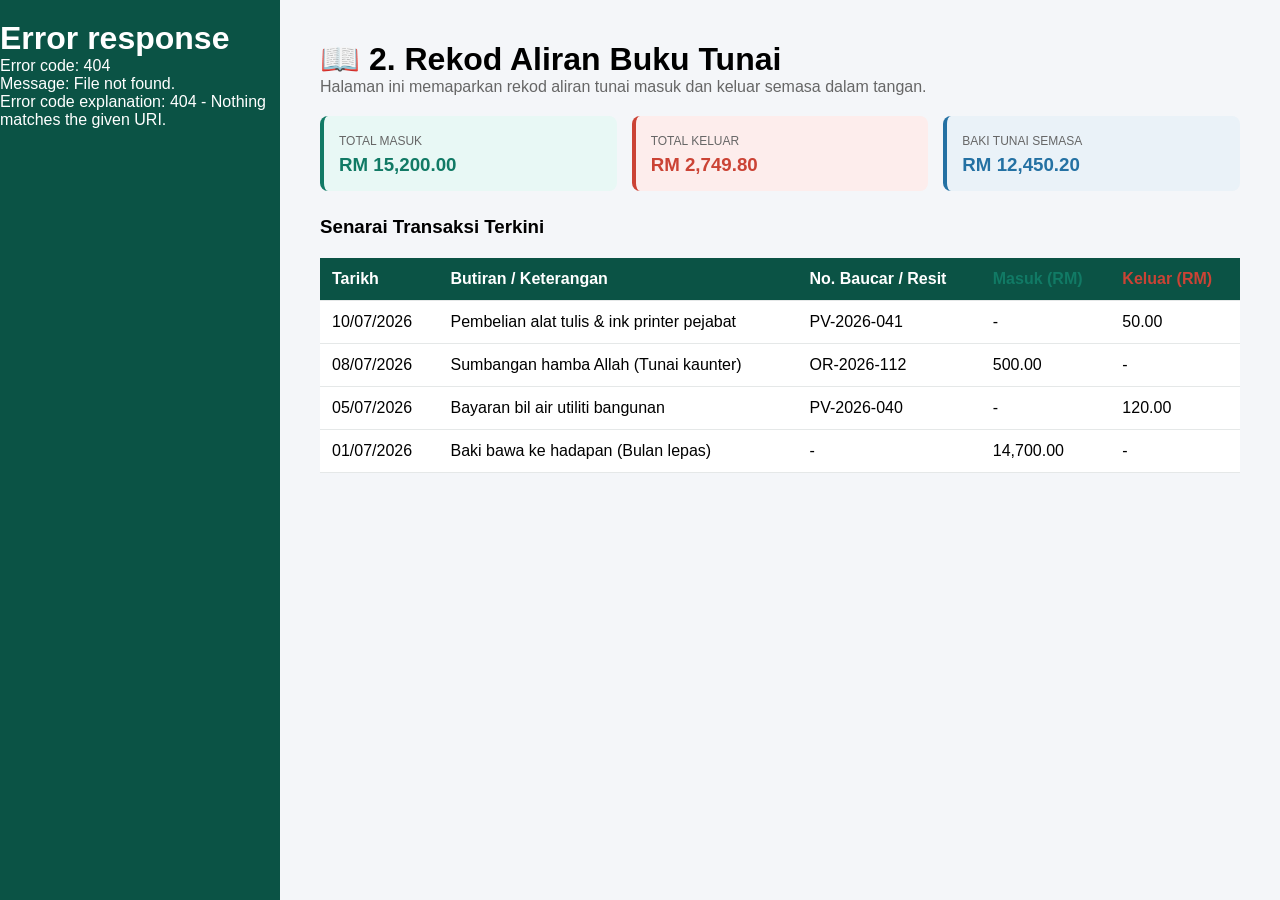
==== bukutunai.html @ 25e2b5ec "Create bukutunai.html" ====
<!DOCTYPE html>
<html lang="ms">
<head>
    <meta charset="UTF-8">
    <meta name="viewport" content="width=device-width, initial-scale=1.0">
    <title>VCMS - Buku Tunai</title>
    <link rel="stylesheet" href="style.css">
</head>
<body>

    <!-- Memanggil komponen sidebar automatik -->
    <div id="sidebar-placeholder" class="sidebar-container"></div>

    <!-- Kandungan Utama Buku Tunai -->
    <div class="main-content">
        <h1>📖 2. Rekod Aliran Buku Tunai</h1>
        <p style="color: #666; margin-bottom: 20px;">Halaman ini memaparkan rekod aliran tunai masuk dan keluar semasa dalam tangan.</p>

        <!-- Ringkasan Kecil Buku Tunai -->
        <div style="display: flex; gap: 15px; margin-bottom: 25px;">
            <div style="background: #e8f8f5; padding: 15px; border-radius: 8px; flex: 1; border-left: 4px solid #117a65;">
                <span style="font-size: 12px; color: #666; text-transform: uppercase;">Total Masuk</span>
                <h3 style="color: #117a65; margin-top: 5px;">RM 15,200.00</h3>
            </div>
            <div style="background: #fdedec; padding: 15px; border-radius: 8px; flex: 1; border-left: 4px solid #cb4335;">
                <span style="font-size: 12px; color: #666; text-transform: uppercase;">Total Keluar</span>
                <h3 style="color: #cb4335; margin-top: 5px;">RM 2,749.80</h3>
            </div>
            <div style="background: #eaf2f8; padding: 15px; border-radius: 8px; flex: 1; border-left: 4px solid #2471a3;">
                <span style="font-size: 12px; color: #666; text-transform: uppercase;">Baki Tunai Semasa</span>
                <h3 style="color: #2471a3; margin-top: 5px;">RM 12,450.20</h3>
            </div>
        </div>

        <!-- Jadual Transaksi -->
        <h3>Senarai Transaksi Terkini</h3>
        <table>
            <thead>
                <tr>
                    <th>Tarikh</th>
                    <th>Butiran / Keterangan</th>
                    <th>No. Baucar / Resit</th>
                    <th style="color: #117a65;">Masuk (RM)</th>
                    <th style="color: #cb4335;">Keluar (RM)</th>
                </tr>
            </thead>
            <tbody>
                <tr>
                    <td>10/07/2026</td>
                    <td>Pembelian alat tulis & ink printer pejabat</td>
                    <td>PV-2026-041</td>
                    <td>-</td>
                    <td>50.00</td>
                </tr>
                <tr>
                    <td>08/07/2026</td>
                    <td>Sumbangan hamba Allah (Tunai kaunter)</td>
                    <td>OR-2026-112</td>
                    <td>500.00</td>
                    <td>-</td>
                </tr>
                <tr>
                    <td>05/07/2026</td>
                    <td>Bayaran bil air utiliti bangunan</td>
                    <td>PV-2026-040</td>
                    <td>-</td>
                    <td>120.00</td>
                </tr>
                <tr>
                    <td>01/07/2026</td>
                    <td>Baki bawa ke hadapan (Bulan lepas)</td>
                    <td>-</td>
                    <td>14,700.00</td>
                    <td>-</td>
                </tr>
            </tbody>
        </table>
    </div>

    <!-- Skrip Panggil Sidebar -->
    <script>
        fetch('sidebar.html')
            .then(response => response.text())
            .then(data => {
                document.getElementById('sidebar-placeholder').innerHTML = data;
            });
    </script>
</body>
</html>
---- style.css ----
/* Simpan fail ini dengan nama style.css */
* { box-sizing: border-box; margin: 0; padding: 0; font-family: 'Segoe UI', sans-serif; }
body { display: flex; background-color: #f4f6f9; min-height: 100vh; }

/* Gaya Sidebar */
.sidebar-container { width: 280px; background-color: #0b5345; color: white; min-height: 100vh; padding: 20px 0; }
.sidebar-brand { padding: 0 20px 20px 20px; border-bottom: 1px solid #117a65; text-align: center; }
.sidebar-menu { list-style: none; margin-top: 20px; }
.sidebar-menu li a { display: block; padding: 15px 20px; color: #ecf0f1; text-decoration: none; transition: 0.2s; }
.sidebar-menu li a:hover { background-color: #117a65; padding-left: 30px; }

/* Gaya Kandungan Utama */
.main-content { flex: 1; padding: 40px; }
.dashboard-grid { display: grid; grid-template-columns: repeat(auto-fit, minmax(250px, 1fr)); gap: 20px; margin-top: 20px; }
.card { background: white; padding: 25px; border-radius: 10px; border-left: 5px solid #0b5345; box-shadow: 0 4px 6px rgba(0,0,0,0.05); text-decoration: none; color: inherit; display: block; transition: 0.2s; }
.card:hover { transform: translateY(-3px); box-shadow: 0 6px 12px rgba(0,0,0,0.1); }
.card h3 { font-size: 14px; color: #666; text-transform: uppercase; }
.card .value { font-size: 24px; font-weight: bold; color: #0b5345; margin-top: 10px; }
table { width: 100%; border-collapse: collapse; margin-top: 20px; background: white; }
table th, table td { padding: 12px; text-align: left; border-bottom: 1px solid #e5e8e8; }
table th { background-color: #0b5345; color: white; }
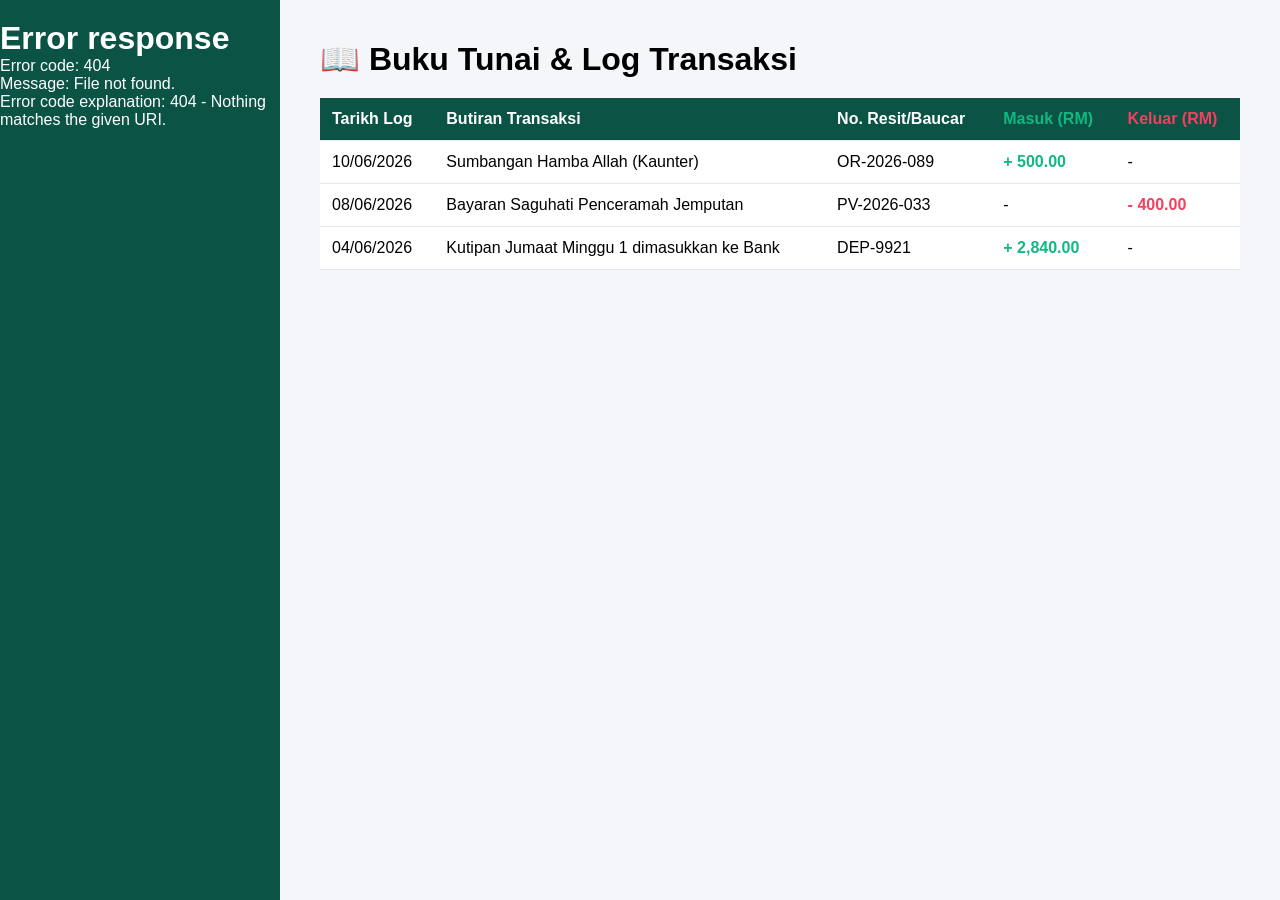
==== commit f585e254: "Update bukutunai.html" ====
--- a/bukutunai.html
+++ b/bukutunai.html
@@ -3,86 +3,61 @@
 <head>
     <meta charset="UTF-8">
     <meta name="viewport" content="width=device-width, initial-scale=1.0">
-    <title>VCMS - Buku Tunai</title>
+    <title>Cashflow E-Surau - Buku Tunai</title>
     <link rel="stylesheet" href="style.css">
 </head>
 <body>
 
-    <!-- Memanggil komponen sidebar automatik -->
     <div id="sidebar-placeholder" class="sidebar-container"></div>
 
-    <!-- Kandungan Utama Buku Tunai -->
     <div class="main-content">
-        <h1>📖 2. Rekod Aliran Buku Tunai</h1>
-        <p style="color: #666; margin-bottom: 20px;">Halaman ini memaparkan rekod aliran tunai masuk dan keluar semasa dalam tangan.</p>
-
-        <!-- Ringkasan Kecil Buku Tunai -->
-        <div style="display: flex; gap: 15px; margin-bottom: 25px;">
-            <div style="background: #e8f8f5; padding: 15px; border-radius: 8px; flex: 1; border-left: 4px solid #117a65;">
-                <span style="font-size: 12px; color: #666; text-transform: uppercase;">Total Masuk</span>
-                <h3 style="color: #117a65; margin-top: 5px;">RM 15,200.00</h3>
-            </div>
-            <div style="background: #fdedec; padding: 15px; border-radius: 8px; flex: 1; border-left: 4px solid #cb4335;">
-                <span style="font-size: 12px; color: #666; text-transform: uppercase;">Total Keluar</span>
-                <h3 style="color: #cb4335; margin-top: 5px;">RM 2,749.80</h3>
-            </div>
-            <div style="background: #eaf2f8; padding: 15px; border-radius: 8px; flex: 1; border-left: 4px solid #2471a3;">
-                <span style="font-size: 12px; color: #666; text-transform: uppercase;">Baki Tunai Semasa</span>
-                <h3 style="color: #2471a3; margin-top: 5px;">RM 12,450.20</h3>
-            </div>
+        <div class="content-header">
+            <h1>📖 Buku Tunai & Log Transaksi</h1>
         </div>
 
-        <!-- Jadual Transaksi -->
-        <h3>Senarai Transaksi Terkini</h3>
         <table>
             <thead>
                 <tr>
-                    <th>Tarikh</th>
-                    <th>Butiran / Keterangan</th>
-                    <th>No. Baucar / Resit</th>
-                    <th style="color: #117a65;">Masuk (RM)</th>
-                    <th style="color: #cb4335;">Keluar (RM)</th>
+                    <th>Tarikh Log</th>
+                    <th>Butiran Transaksi</th>
+                    <th>No. Resit/Baucar</th>
+                    <th style="color: #10b981;">Masuk (RM)</th>
+                    <th style="color: #f43f5e;">Keluar (RM)</th>
                 </tr>
             </thead>
             <tbody>
                 <tr>
-                    <td>10/07/2026</td>
-                    <td>Pembelian alat tulis & ink printer pejabat</td>
-                    <td>PV-2026-041</td>
-                    <td>-</td>
-                    <td>50.00</td>
-                </tr>
-                <tr>
-                    <td>08/07/2026</td>
-                    <td>Sumbangan hamba Allah (Tunai kaunter)</td>
-                    <td>OR-2026-112</td>
-                    <td>500.00</td>
+                    <td>10/06/2026</td>
+                    <td>Sumbangan Hamba Allah (Kaunter)</td>
+                    <td>OR-2026-089</td>
+                    <td style="color: #10b981; font-weight: bold;">+ 500.00</td>
                     <td>-</td>
                 </tr>
                 <tr>
-                    <td>05/07/2026</td>
-                    <td>Bayaran bil air utiliti bangunan</td>
-                    <td>PV-2026-040</td>
+                    <td>08/06/2026</td>
+                    <td>Bayaran Saguhati Penceramah Jemputan</td>
+                    <td>PV-2026-033</td>
                     <td>-</td>
-                    <td>120.00</td>
+                    <td style="color: #f43f5e; font-weight: bold;">- 400.00</td>
                 </tr>
                 <tr>
-                    <td>01/07/2026</td>
-                    <td>Baki bawa ke hadapan (Bulan lepas)</td>
-                    <td>-</td>
-                    <td>14,700.00</td>
+                    <td>04/06/2026</td>
+                    <td>Kutipan Jumaat Minggu 1 dimasukkan ke Bank</td>
+                    <td>DEP-9921</td>
+                    <td style="color: #10b981; font-weight: bold;">+ 2,840.00</td>
                     <td>-</td>
                 </tr>
             </tbody>
         </table>
     </div>
 
-    <!-- Skrip Panggil Sidebar -->
     <script>
         fetch('sidebar.html')
             .then(response => response.text())
             .then(data => {
                 document.getElementById('sidebar-placeholder').innerHTML = data;
+                var scripts = document.getElementById('sidebar-placeholder').getElementsByTagName('script');
+                for (var i = 0; i < scripts.length; i++) { eval(scripts[i].innerText); }
             });
     </script>
 </body>
